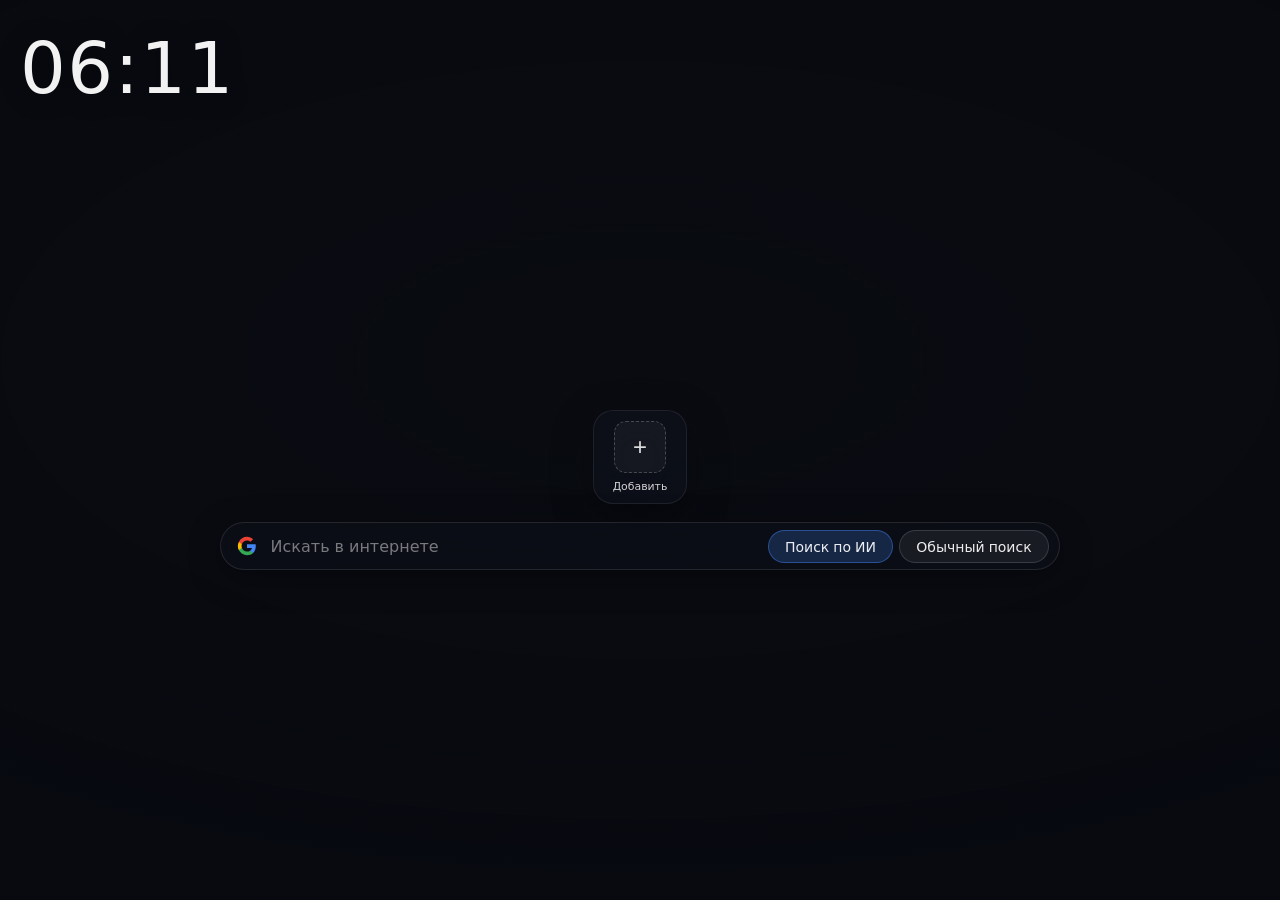
==== index.html @ e0226142 "chore: init" ====
<!DOCTYPE html>
<html lang="ru">
<head>
  <meta charset="utf-8">
  <meta name="viewport" content="width=device-width, initial-scale=1">
  <title>Новая вкладка</title>
  <meta name="description" content="Локальная стартовая страница: закладки, поиск, часы и фон.">
  <meta name="theme-color" content="#35363a">
  <meta name="apple-mobile-web-app-title" content="Новая вкладка">
  <meta property="og:title" content="Новая вкладка">
  <meta property="og:description" content="Локальная стартовая страница: закладки, поиск, часы и фон.">
  <meta property="og:type" content="website">
  <link rel="icon" href="favicon.svg" type="image/svg+xml">
  <link rel="dns-prefetch" href="https://picsum.photos">
  <link rel="preload" href="fonts/inter-latin.woff2" as="font" type="font/woff2" crossorigin>
  <link rel="stylesheet" href="css/main.css">
</head>
<body>
  <div id="bg-stack" aria-hidden="true">
    <div class="bg-layer" id="bg-0"></div>
    <div class="bg-layer" id="bg-1"></div>
  </div>
  <div class="bg-veil" aria-hidden="true"></div>

  <main class="layout">
    <time class="clock" id="clock" datetime=""></time>
    <script>
      (function () {
        var el = document.getElementById("clock");
        if (!el) return;
        var d = new Date();
        el.textContent =
          String(d.getHours()).padStart(2, "0") + ":" + String(d.getMinutes()).padStart(2, "0");
        try {
          el.setAttribute("datetime", d.toISOString());
        } catch (e) {}
      })();
    </script>
    <div class="v-spacer" aria-hidden="true"></div>

    <div class="cluster">
    <section class="dock" aria-label="Закладки">
      <!--STARTPAGE_BOOKMARKS-->
      <div class="bookmark-add-wrap">
        <button type="button" class="bookmark-add" id="btn-add-bookmark" title="Добавить закладку">+</button>
        <span class="bookmark-add-label">Добавить</span>
      </div>
    </section>

    <form class="search" id="search-form" action="#" method="get" autocomplete="off">
      <input class="search-input" id="search-q" type="search" name="q" placeholder="Искать в интернете" enterkeyhint="search">
      <div class="search-actions">
        <button type="submit" class="btn btn-primary" id="btn-ai" name="mode" value="ai">Поиск по ИИ</button>
        <button type="button" class="btn" id="btn-regular" value="regular">Обычный поиск</button>
      </div>
    </form>
    </div>

    <div class="v-spacer" aria-hidden="true"></div>

    <section class="stats" aria-label="Статистика">
      <h2 class="stats-title">Статистика</h2>
      <div class="stats-grid">
        <div class="stat">
          <span class="stat-value" id="stat-a">—</span>
          <span class="stat-label">Заблокировано трекеров</span>
        </div>
        <div class="stat">
          <span class="stat-value" id="stat-b">—</span>
          <span class="stat-label">Сэкономленный трафик</span>
        </div>
        <div class="stat">
          <span class="stat-value" id="stat-c">—</span>
          <span class="stat-label">Сэкономлено времени</span>
        </div>
      </div>
    </section>
  </main>

  <dialog class="modal" id="dlg-bookmark">
    <form class="modal-form" id="form-bookmark">
      <h3>Новая закладка</h3>
      <label>Название<input type="text" id="bm-title" required maxlength="32"></label>
      <label>Адрес (URL)<input type="text" id="bm-url" required placeholder="https://…" autocomplete="url"></label>
      <div class="modal-buttons">
        <button type="submit" value="ok" class="btn btn-primary">Сохранить</button>
        <button type="button" class="btn" id="bm-cancel">Отмена</button>
      </div>
    </form>
  </dialog>

  <script src="js/app.js" defer></script>
</body>
</html>
---- css/main.css ----
@font-face {
  font-family: Inter;
  font-style: normal;
  font-weight: 100 900;
  /* без swap: не подменяем метрики текста после первой отрисовки */
  font-display: optional;
  src: url("../fonts/inter-latin.woff2") format("woff2");
}

*,
*::before,
*::after {
  box-sizing: border-box;
  user-select: none;
  -webkit-user-select: none;
}

html,
body {
  height: 100%;
  margin: 0;
}

body {
  font-family: Inter, system-ui, -apple-system, "Segoe UI", Roboto, sans-serif;
  color: rgba(255, 255, 255, 0.95);
  background: #0a0c12;
  overflow-x: hidden;
}

#bg-stack {
  position: fixed;
  inset: 0;
  z-index: 0;
}

.bg-layer {
  position: absolute;
  inset: 0;
  background-size: cover;
  background-position: center;
  background-color: #0a0c12;
  opacity: 0;
  transform: scale(1.02);
  transition: opacity 0.7s ease, transform 1.2s ease;
  will-change: opacity;
}

.bg-layer.is-visible {
  opacity: 1;
  transform: scale(1);
}

.bg-veil {
  position: fixed;
  inset: 0;
  z-index: 1;
  background: radial-gradient(ellipse 120% 80% at 50% 40%, rgba(10, 12, 18, 0.35), rgba(6, 8, 14, 0.72));
  pointer-events: none;
}

.layout {
  position: relative;
  z-index: 2;
  min-height: 100%;
  display: flex;
  flex-direction: column;
  align-items: center;
  padding: 2rem 1.25rem 2.5rem;
}

.v-spacer {
  flex: 1 1 0;
  min-height: 1rem;
  width: 100%;
  pointer-events: none;
}

.cluster {
  display: flex;
  flex-direction: column;
  align-items: center;
  gap: 1.15rem;
  width: 100%;
  flex-shrink: 0;
}

.clock {
  align-self: flex-start;
  margin: 0 0 1rem;
  /* системный шрифт: не наследует Inter, нет FOUT при подгрузке woff2 */
  font-family: system-ui, -apple-system, "Segoe UI", Roboto, sans-serif;
  font-size: clamp(3rem, 8vw, 4.5rem);
  font-weight: 500;
  letter-spacing: 0.02em;
  line-height: 1;
  font-variant-numeric: tabular-nums;
  text-shadow: 0 2px 24px rgba(0, 0, 0, 0.45);
  /* резерв ширины под 88:88 — меньше сдвига до применения clamp */
  min-width: 5.5ch;
  display: inline-block;
}

.dock {
  display: flex;
  align-items: flex-end;
  gap: 2px;
  flex-wrap: wrap;
  justify-content: center;
  max-width: min(960px, 100%);
  padding: 0.65rem 0.75rem;
  margin: 0;
  border-radius: 1.25rem;
  background: rgba(18, 22, 32, 0.45);
  backdrop-filter: blur(18px) saturate(140%);
  -webkit-backdrop-filter: blur(18px) saturate(140%);
  border: 1px solid rgba(255, 255, 255, 0.08);
  box-shadow: 0 12px 40px rgba(0, 0, 0, 0.35);
}

.bookmarks {
  list-style: none;
  margin: 0;
  padding: 0;
  display: flex;
  flex-wrap: wrap;
  gap: 2px;
  justify-content: center;
}

/* Пустой список иначе участвует в gap у .dock и даёт лишний отступ перед «+» */
.bookmarks:empty {
  display: none;
}

.bookmark {
  position: relative;
  display: flex;
  flex-direction: column;
  align-items: center;
  gap: 0.35rem;
  width: 4.25rem;
  cursor: grab;
}

.bookmark--dragging {
  cursor: grabbing;
  opacity: 0.65;
}

/* Вертикальная черта слева/справа — ряд закладок горизонтальный */
.bookmark--drop-before::before,
.bookmark--drop-after::after {
  content: "";
  position: absolute;
  top: 0.2rem;
  bottom: 0.2rem;
  width: 2px;
  background: rgba(255, 255, 255, 0.5);
  border-radius: 1px;
  z-index: 3;
  pointer-events: none;
}

.bookmark--drop-before::before {
  left: 0;
}

.bookmark--drop-after::after {
  right: 0;
}

.bookmark-link {
  position: relative;
  display: flex;
  align-items: center;
  justify-content: center;
  width: 3.25rem;
  height: 3.25rem;
  border-radius: 0.75rem;
  background: rgba(255, 255, 255, 0.06);
  color: inherit;
  text-decoration: none;
  overflow: hidden;
  transition: background 0.15s ease, transform 0.15s ease, border-color 0.15s ease;
}

.bookmark-fallback {
  position: relative;
  z-index: 0;
  font-size: 1.15rem;
  font-weight: 600;
  line-height: 1;
}

.bookmark-icon {
  position: absolute;
  inset: 0;
  z-index: 1;
  width: 100%;
  height: 100%;
  padding: 10px;
  border-radius: 16px;
  overflow: hidden;
  object-fit: contain;
  opacity: 1;
  pointer-events: none;
}

.bookmark-link.has-icon .bookmark-fallback {
  opacity: 0;
  visibility: hidden;
}

.bookmark-link:hover {
  background: rgba(255, 255, 255, 0.12);
  border-color: rgba(255, 255, 255, 0.18);
  transform: translateY(-1px);
}

.bookmark-label {
  font-size: 0.68rem;
  color: rgba(255, 255, 255, 0.82);
  text-align: center;
  max-width: 100%;
  overflow: hidden;
  text-overflow: ellipsis;
  white-space: nowrap;
}

.bookmark-ctx {
  position: fixed;
  z-index: 10000;
  min-width: 10rem;
  padding: 0.25rem 0;
  border-radius: 0.5rem;
  background: rgba(26, 30, 42, 0.96);
  border: 1px solid rgba(255, 255, 255, 0.12);
  box-shadow: 0 12px 40px rgba(0, 0, 0, 0.45);
  backdrop-filter: blur(12px);
  -webkit-backdrop-filter: blur(12px);
}

.bookmark-ctx-item {
  display: block;
  width: 100%;
  margin: 0;
  padding: 0.55rem 1rem;
  border: none;
  background: transparent;
  color: rgba(255, 255, 255, 0.92);
  font: inherit;
  font-size: 0.9rem;
  text-align: left;
  cursor: pointer;
}

.bookmark-ctx-item:hover {
  background: rgba(255, 255, 255, 0.08);
}

.bookmark-add-wrap {
  display: flex;
  flex-direction: column;
  align-items: center;
  gap: 0.35rem;
  width: 4.25rem;
}

.bookmark-add-label {
  font-size: 0.68rem;
  color: rgba(255, 255, 255, 0.82);
  text-align: center;
  max-width: 100%;
  overflow: hidden;
  text-overflow: ellipsis;
  white-space: nowrap;
}

.bookmark-add {
  width: 3.25rem;
  height: 3.25rem;
  border-radius: 0.75rem;
  border: 1px dashed rgba(255, 255, 255, 0.22);
  background: rgba(255, 255, 255, 0.04);
  color: rgba(255, 255, 255, 0.85);
  font-size: 1.5rem;
  line-height: 1;
  cursor: pointer;
  transition: background 0.15s ease, border-color 0.15s ease;
  flex-shrink: 0;
}

.bookmark-add:hover {
  background: rgba(255, 255, 255, 0.1);
  border-color: rgba(255, 255, 255, 0.35);
}

.search {
  width: min(840px, 100%);
  display: flex;
  flex-direction: row;
  flex-wrap: nowrap;
  align-items: center;
  gap: 0.5rem;
  padding: 0.4rem 0.65rem 0.4rem 0.85rem;
  border-radius: 999px;
  background: rgba(16, 18, 26, 0.55);
  backdrop-filter: blur(20px) saturate(150%);
  -webkit-backdrop-filter: blur(20px) saturate(150%);
  border: 1px solid rgba(255, 255, 255, 0.1);
  box-shadow: 0 8px 32px rgba(0, 0, 0, 0.35);
}

.search-input {
  flex: 1 1 auto;
  min-width: 0;
  width: 0;
  border: none;
  background: transparent;
  color: #fff;
  font: inherit;
  font-size: 1rem;
  padding: 0.35rem 0.35rem 0.35rem 2.25rem;
  margin: 0;
  outline: none;
  background-image: url("data:image/svg+xml,%3Csvg xmlns='http://www.w3.org/2000/svg' width='20' height='20' viewBox='0 0 24 24'%3E%3Cpath fill='%234285F4' d='M22.56 12.25c0-.78-.07-1.53-.2-2.25H12v4.26h5.92c-.26 1.37-1.04 2.53-2.21 3.31v2.77h3.57c2.08-1.92 3.28-4.74 3.28-8.09z'/%3E%3Cpath fill='%2334A853' d='M12 23c2.97 0 5.46-.98 7.28-2.66l-3.57-2.77c-.98.66-2.23 1.06-3.71 1.06-2.86 0-5.29-1.93-6.16-4.53H2.18v2.84C3.99 20.53 7.7 23 12 23z'/%3E%3Cpath fill='%23FBBC05' d='M5.84 14.09c-.22-.66-.35-1.36-.35-2.09s.13-1.43.35-2.09V7.07H2.18C1.43 8.55 1 10.22 1 12s.43 3.45 1.18 4.93l2.85-2.22.81-.62z'/%3E%3Cpath fill='%23EA4335' d='M12 5.38c1.62 0 3.06.56 4.21 1.64l3.15-3.15C17.45 2.09 14.97 1 12 1 7.7 1 3.99 3.47 2.18 7.07l3.66 2.84c.87-2.6 3.3-4.53 6.16-4.53z'/%3E%3C/svg%3E");
  background-repeat: no-repeat;
  background-position: 0.15rem 50%;
  background-size: 20px 20px;
}

.search-input::placeholder {
  color: rgba(255, 255, 255, 0.45);
}

.search-actions {
  display: flex;
  flex-wrap: nowrap;
  align-items: center;
  gap: 0.4rem;
  flex-shrink: 0;
}

.btn {
  font: inherit;
  font-size: 0.875rem;
  font-weight: 500;
  padding: 0.45rem 1rem;
  border-radius: 999px;
  border: 1px solid rgba(255, 255, 255, 0.14);
  background: rgba(255, 255, 255, 0.06);
  color: rgba(255, 255, 255, 0.92);
  cursor: pointer;
  transition: background 0.15s ease, border-color 0.15s ease;
}

.btn:hover {
  background: rgba(255, 255, 255, 0.12);
  border-color: rgba(255, 255, 255, 0.22);
}

.btn-primary {
  background: rgba(66, 133, 244, 0.22);
  border-color: rgba(66, 133, 244, 0.45);
}

.btn-primary:hover {
  background: rgba(66, 133, 244, 0.32);
  border-color: rgba(66, 133, 244, 0.55);
}

body:not(.is-brave) .stats {
  display: none;
}

.stats {
  flex-shrink: 0;
  width: min(720px, 100%);
  padding: 1rem 1.25rem 1.1rem;
  border-radius: 1rem;
  background: rgba(18, 22, 32, 0.5);
  backdrop-filter: blur(16px) saturate(140%);
  -webkit-backdrop-filter: blur(16px) saturate(140%);
  border: 1px solid rgba(255, 255, 255, 0.08);
  box-shadow: 0 10px 36px rgba(0, 0, 0, 0.35);
  /* системный шрифт: цифры не «прыгают» при подгрузке Inter (как у .clock) */
  font-family: system-ui, -apple-system, "Segoe UI", Roboto, sans-serif;
}

.stats-title {
  margin: 0 0 0.75rem;
  font-size: 0.7rem;
  font-weight: 600;
  text-transform: uppercase;
  color: rgba(255, 255, 255, 0.55);
  text-align: center;
}

.stats-grid {
  display: grid;
  grid-template-columns: repeat(3, 1fr);
  gap: 0.75rem;
  text-align: center;
}

.stat-value {
  display: block;
  font-size: 24px;
  font-weight: 600;
  font-variant-numeric: tabular-nums;
  margin-bottom: -4px;
}

.stat-label {
  font-size: 0.72rem;
  line-height: 1.35;
  color: rgba(255, 255, 255, 0.55);
}

#stat-a {
  color: #ff8258;
}

#stat-b {
  color: #a1a2ff;
}

.modal {
  border: none;
  border-radius: 1rem;
  padding: 0;
  background: rgba(22, 26, 38, 0.96);
  color: #fff;
  box-shadow: 0 24px 64px rgba(0, 0, 0, 0.55);
  max-width: min(400px, 92vw);
}

.modal::backdrop {
  background: rgba(0, 0, 0, 0.55);
  backdrop-filter: blur(4px);
}

.modal-form {
  padding: 1.25rem 1.35rem;
  display: flex;
  flex-direction: column;
  gap: 0.85rem;
}

.modal-form h3 {
  margin: 0;
  font-size: 1.05rem;
  font-weight: 600;
}

.modal-form label {
  display: flex;
  flex-direction: column;
  gap: 0.35rem;
  font-size: 0.8rem;
  color: rgba(255, 255, 255, 0.65);
}

.modal-form input {
  font: inherit;
  padding: 0.5rem 0.65rem;
  border-radius: 0.5rem;
  border: 1px solid rgba(255, 255, 255, 0.12);
  background: rgba(0, 0, 0, 0.25);
  color: #fff;
}

.modal-buttons {
  display: flex;
  gap: 0.5rem;
  justify-content: flex-end;
  margin-top: 0.35rem;
}

@media (max-width: 520px) {
  .stats-grid {
    grid-template-columns: 1fr;
  }

  .clock {
    align-self: center;
  }

  .layout {
    padding-top: 1.25rem;
  }

  .search {
    gap: 0.35rem;
    padding-left: 0.55rem;
    padding-right: 0.45rem;
  }

  .search .btn {
    font-size: 0.8125rem;
    padding: 0.38rem 0.65rem;
  }
}
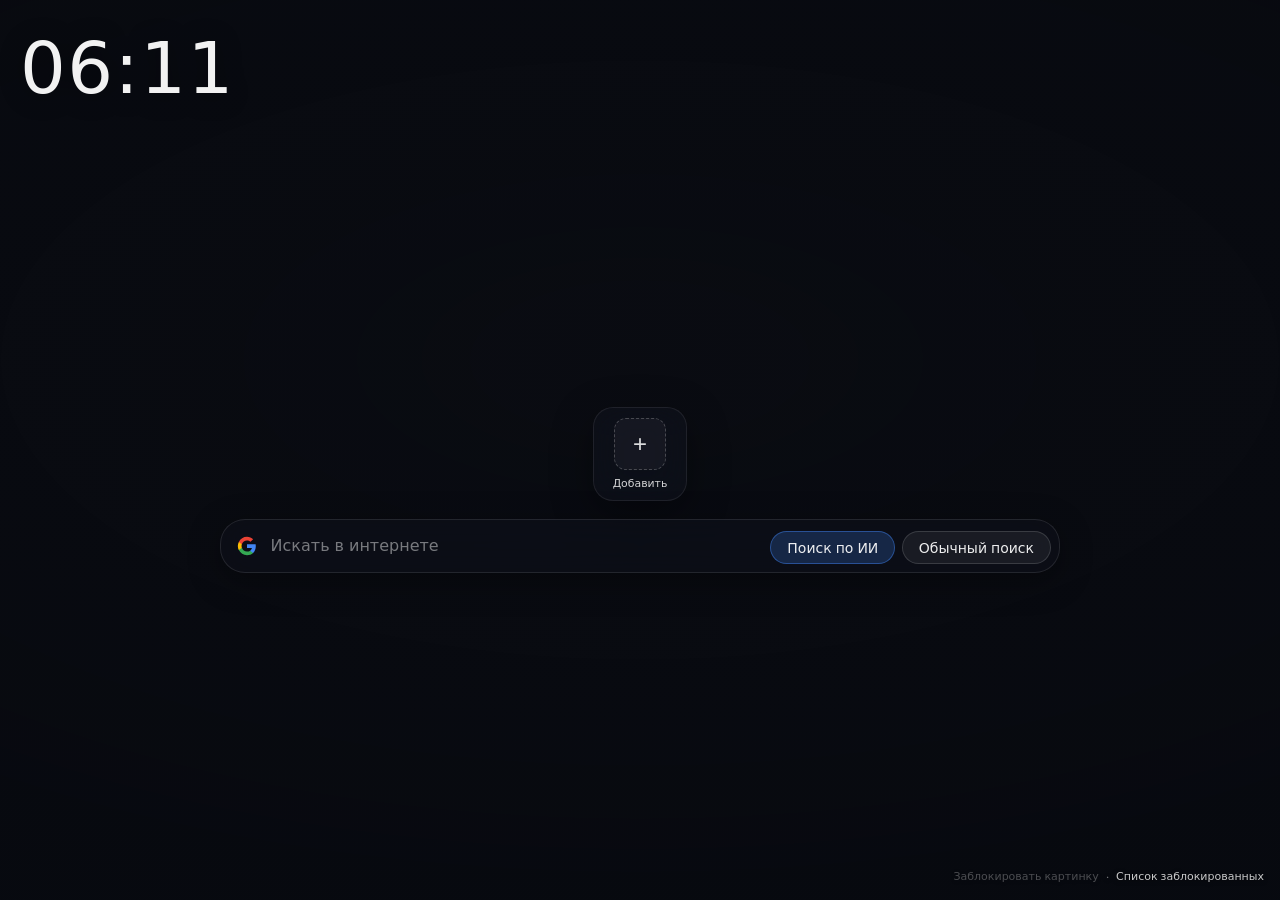
==== commit ad0e48e5: "feat: block unwanted backgrounds" ====
--- a/index.html
+++ b/index.html
@@ -13,7 +13,7 @@
   <link rel="icon" href="favicon.svg" type="image/svg+xml">
   <link rel="dns-prefetch" href="https://picsum.photos">
   <link rel="preload" href="fonts/inter-latin.woff2" as="font" type="font/woff2" crossorigin>
-  <link rel="stylesheet" href="css/main.css">
+  <link rel="stylesheet" href="css/main.css?v=7">
 </head>
 <body>
   <div id="bg-stack" aria-hidden="true">
@@ -24,18 +24,7 @@
 
   <main class="layout">
     <time class="clock" id="clock" datetime=""></time>
-    <script>
-      (function () {
-        var el = document.getElementById("clock");
-        if (!el) return;
-        var d = new Date();
-        el.textContent =
-          String(d.getHours()).padStart(2, "0") + ":" + String(d.getMinutes()).padStart(2, "0");
-        try {
-          el.setAttribute("datetime", d.toISOString());
-        } catch (e) {}
-      })();
-    </script>
+    <script src="js/clock-boot.js"></script>
     <div class="v-spacer" aria-hidden="true"></div>
 
     <div class="cluster">
@@ -47,13 +36,34 @@
       </div>
     </section>
 
-    <form class="search" id="search-form" action="#" method="get" autocomplete="off">
-      <input class="search-input" id="search-q" type="search" name="q" placeholder="Искать в интернете" enterkeyhint="search">
-      <div class="search-actions">
-        <button type="submit" class="btn btn-primary" id="btn-ai" name="mode" value="ai">Поиск по ИИ</button>
-        <button type="button" class="btn" id="btn-regular" value="regular">Обычный поиск</button>
-      </div>
-    </form>
+    <div class="search-anchor">
+      <form class="search" id="search-form" action="#" method="get" autocomplete="off">
+        <div class="search-field">
+          <div class="search-input-wrap">
+            <div class="search-ghost" id="search-ghost" aria-hidden="true"></div>
+            <textarea
+            class="search-input"
+            id="search-q"
+            name="q"
+            rows="1"
+            autofocus
+            placeholder="Искать в интернете"
+            spellcheck="true"
+            autocomplete="off"
+            aria-label="Поисковый запрос"
+            aria-controls="search-suggestions"
+            aria-expanded="false"
+            aria-autocomplete="list"
+          ></textarea>
+          </div>
+        </div>
+        <div class="search-actions">
+          <button type="submit" class="btn btn-primary" id="btn-ai" name="mode" value="ai" tabindex="-1" title="Ctrl+Enter">Поиск по ИИ</button>
+          <button type="button" class="btn" id="btn-regular" value="regular" tabindex="-1" title="Ctrl+Shift+Enter">Обычный поиск</button>
+        </div>
+      </form>
+      <ul id="search-suggestions" class="search-suggestions" role="listbox" hidden></ul>
+    </div>
     </div>
 
     <div class="v-spacer" aria-hidden="true"></div>
@@ -89,6 +99,23 @@
     </form>
   </dialog>
 
-  <script src="js/app.js" defer></script>
+  <div class="bg-controls" aria-label="Управление фоном">
+    <button type="button" class="bg-ctrl-link" id="btn-bg-block" disabled title="Не показывать эту картинку">Заблокировать картинку</button>
+    <span class="bg-ctrl-sep" aria-hidden="true">·</span>
+    <button type="button" class="bg-ctrl-link" id="btn-bg-blocked-list">Список заблокированных</button>
+  </div>
+
+  <dialog class="modal modal-wide" id="dlg-bg-blocked">
+    <div class="modal-form">
+      <h3>Заблокированные картинки</h3>
+      <p class="bg-blocked-empty" id="bg-blocked-empty" hidden>Нет заблокированных картинок</p>
+      <div class="bg-blocked-grid" id="bg-blocked-grid"></div>
+      <div class="modal-buttons">
+        <button type="button" class="btn" id="bg-blocked-close">Закрыть</button>
+      </div>
+    </div>
+  </dialog>
+
+  <script src="js/app.js?v=9" defer></script>
 </body>
 </html>
--- a/css/main.css
+++ b/css/main.css
@@ -296,15 +296,20 @@
   border-color: rgba(255, 255, 255, 0.35);
 }
 
+.search-anchor {
+  position: relative;
+  width: min(840px, 100%);
+}
+
 .search {
-  width: min(840px, 100%);
+  width: 100%;
   display: flex;
   flex-direction: row;
   flex-wrap: nowrap;
-  align-items: center;
+  align-items: flex-end;
   gap: 0.5rem;
-  padding: 0.4rem 0.65rem 0.4rem 0.85rem;
-  border-radius: 999px;
+  padding: 0.5rem 0.5rem 0.5rem 0.85rem;
+  border-radius: 25px;
   background: rgba(16, 18, 26, 0.55);
   backdrop-filter: blur(20px) saturate(150%);
   -webkit-backdrop-filter: blur(20px) saturate(150%);
@@ -312,22 +317,178 @@
   box-shadow: 0 8px 32px rgba(0, 0, 0, 0.35);
 }
 
-.search-input {
+.search-field {
   flex: 1 1 auto;
   min-width: 0;
-  width: 0;
+}
+
+.search-input-wrap {
+  position: relative;
+}
+
+.search-ghost {
+  position: absolute;
+  left: 2.25rem;
+  top: 0.35rem;
+  right: 0.35rem;
+  z-index: 0;
+  pointer-events: none;
+  font: inherit;
+  font-size: 1rem;
+  line-height: 1.4;
+  white-space: nowrap;
+  overflow: hidden;
+  text-overflow: clip;
+}
+
+.search-ghost-prefix {
+  color: transparent;
+}
+
+.search-ghost-rest {
+  color: rgba(255, 255, 255, 0.38);
+}
+
+.search-suggestions {
+  position: absolute;
+  z-index: 50;
+  left: 0;
+  right: 0;
+  top: calc(100% + 0.75rem);
+  box-sizing: border-box;
+  margin: 0;
+  padding: 0.35rem 0;
+  list-style: none;
+  border-radius: 14px;
+  background: rgba(16, 18, 26, 0.96);
+  border: 1px solid rgba(255, 255, 255, 0.12);
+  box-shadow: 0 12px 40px rgba(0, 0, 0, 0.45);
+  max-height: min(320px, 42vh);
+  overflow-y: auto;
+  scrollbar-width: thin;
+  scrollbar-color: rgba(255, 255, 255, 0.2) transparent;
+}
+
+.search-suggestions::-webkit-scrollbar {
+  width: 5px;
+}
+
+.search-suggestions::-webkit-scrollbar-track {
+  background: transparent;
+  margin: 6px 0;
+}
+
+.search-suggestions::-webkit-scrollbar-thumb {
+  background: rgba(255, 255, 255, 0.16);
+  border-radius: 4px;
+}
+
+.search-suggestions::-webkit-scrollbar-thumb:hover {
+  background: rgba(255, 255, 255, 0.26);
+}
+
+.search-suggestion-icon-slot {
+  width: 20px;
+  height: 20px;
+  flex-shrink: 0;
+  display: flex;
+  align-items: center;
+  justify-content: center;
+}
+
+.search-suggestion {
+  display: flex;
+  align-items: center;
+  gap: 0.65rem;
+  padding: 0.45rem 0.75rem;
+  cursor: pointer;
+}
+
+.search-suggestion.is-active,
+.search-suggestion:hover {
+  background: rgba(255, 255, 255, 0.08);
+}
+
+.search-suggestion-icon {
+  width: 20px;
+  height: 20px;
+  flex-shrink: 0;
+  border-radius: 4px;
+  object-fit: contain;
+  background: rgba(255, 255, 255, 0.06);
+}
+
+.search-suggestion-icon--letter {
+  display: grid;
+  place-items: center;
+  font-size: 0.65rem;
+  font-weight: 600;
+  color: rgba(255, 255, 255, 0.75);
+  text-transform: uppercase;
+}
+
+.search-suggestion-body {
+  min-width: 0;
+  display: flex;
+  flex-direction: column;
+  gap: 0.1rem;
+}
+
+.search-suggestion-label {
+  color: rgba(255, 255, 255, 0.95);
+  font-size: 0.9rem;
+  white-space: nowrap;
+  overflow: hidden;
+  text-overflow: ellipsis;
+}
+
+.search-suggestion-hint {
+  color: rgba(255, 255, 255, 0.45);
+  font-size: 0.75rem;
+  white-space: nowrap;
+  overflow: hidden;
+  text-overflow: ellipsis;
+}
+
+.search-input {
+  position: relative;
+  z-index: 1;
+  display: block;
+  width: 100%;
+  min-width: 0;
+  box-sizing: border-box;
+  min-height: 2.25rem;
+  max-height: 9rem;
+  resize: none;
+  overflow: hidden;
   border: none;
   background: transparent;
   color: #fff;
   font: inherit;
   font-size: 1rem;
+  line-height: 1.4;
   padding: 0.35rem 0.35rem 0.35rem 2.25rem;
   margin: 0;
   outline: none;
+  white-space: pre-wrap;
+  overflow-wrap: break-word;
+  word-break: break-word;
+  scrollbar-width: none;
+  -ms-overflow-style: none;
   background-image: url("data:image/svg+xml,%3Csvg xmlns='http://www.w3.org/2000/svg' width='20' height='20' viewBox='0 0 24 24'%3E%3Cpath fill='%234285F4' d='M22.56 12.25c0-.78-.07-1.53-.2-2.25H12v4.26h5.92c-.26 1.37-1.04 2.53-2.21 3.31v2.77h3.57c2.08-1.92 3.28-4.74 3.28-8.09z'/%3E%3Cpath fill='%2334A853' d='M12 23c2.97 0 5.46-.98 7.28-2.66l-3.57-2.77c-.98.66-2.23 1.06-3.71 1.06-2.86 0-5.29-1.93-6.16-4.53H2.18v2.84C3.99 20.53 7.7 23 12 23z'/%3E%3Cpath fill='%23FBBC05' d='M5.84 14.09c-.22-.66-.35-1.36-.35-2.09s.13-1.43.35-2.09V7.07H2.18C1.43 8.55 1 10.22 1 12s.43 3.45 1.18 4.93l2.85-2.22.81-.62z'/%3E%3Cpath fill='%23EA4335' d='M12 5.38c1.62 0 3.06.56 4.21 1.64l3.15-3.15C17.45 2.09 14.97 1 12 1 7.7 1 3.99 3.47 2.18 7.07l3.66 2.84c.87-2.6 3.3-4.53 6.16-4.53z'/%3E%3C/svg%3E");
   background-repeat: no-repeat;
-  background-position: 0.15rem 50%;
+  background-position: 0.15rem 0.45rem;
   background-size: 20px 20px;
+}
+
+.search-input::-webkit-scrollbar {
+  display: none;
+  width: 0;
+  height: 0;
+}
+
+.search-input::-webkit-resizer {
+  display: none !important;
 }
 
 .search-input::placeholder {
@@ -478,6 +639,141 @@
   margin-top: 0.35rem;
 }
 
+.modal-wide {
+  width: min(920px, 94vw);
+  max-width: min(920px, 94vw);
+}
+
+#dlg-bg-blocked .modal-form {
+  min-width: 0;
+}
+
+.bg-controls {
+  position: fixed;
+  right: 1rem;
+  bottom: 1rem;
+  z-index: 3;
+  display: flex;
+  flex-direction: row;
+  align-items: center;
+  gap: 0.45rem;
+}
+
+.bg-ctrl-link {
+  font: inherit;
+  font-size: 11px;
+  line-height: 1.2;
+  padding: 0;
+  border: none;
+  background: none;
+  color: rgba(255, 255, 255, 0.78);
+  text-shadow: 0 1px 4px rgba(0, 0, 0, 0.65);
+  cursor: pointer;
+  transition: color 0.15s ease, opacity 0.15s ease;
+}
+
+.bg-ctrl-link:hover:not(:disabled) {
+  color: rgba(255, 255, 255, 0.95);
+}
+
+.bg-ctrl-link:disabled {
+  opacity: 0.35;
+  cursor: default;
+}
+
+.bg-ctrl-sep {
+  font-size: 11px;
+  color: rgba(255, 255, 255, 0.45);
+  text-shadow: 0 1px 4px rgba(0, 0, 0, 0.65);
+  user-select: none;
+}
+
+.bg-blocked-empty {
+  margin: 0;
+  font-size: 0.85rem;
+  color: rgba(255, 255, 255, 0.55);
+}
+
+.bg-blocked-grid {
+  display: grid;
+  grid-template-columns: repeat(auto-fill, minmax(180px, 1fr));
+  gap: 0.65rem;
+  max-height: min(62vh, 520px);
+  overflow-y: auto;
+  overflow-x: hidden;
+  padding: 0.1rem 0.35rem 0.1rem 0;
+  scrollbar-width: thin;
+  scrollbar-color: rgba(255, 255, 255, 0.18) transparent;
+}
+
+.bg-blocked-grid::-webkit-scrollbar {
+  width: 5px;
+}
+
+.bg-blocked-grid::-webkit-scrollbar-track {
+  background: transparent;
+  margin: 4px 0;
+}
+
+.bg-blocked-grid::-webkit-scrollbar-thumb {
+  background: rgba(255, 255, 255, 0.14);
+  border-radius: 4px;
+}
+
+.bg-blocked-grid::-webkit-scrollbar-thumb:hover {
+  background: rgba(255, 255, 255, 0.24);
+}
+
+.bg-blocked-item {
+  display: flex;
+  flex-direction: column;
+  gap: 0.35rem;
+  min-width: 0;
+  padding: 0.45rem;
+  border-radius: 0.55rem;
+  border: 1px solid rgba(255, 255, 255, 0.08);
+  background: rgba(0, 0, 0, 0.18);
+}
+
+.bg-blocked-thumb {
+  aspect-ratio: 16 / 10;
+  border-radius: 0.35rem;
+  background: rgba(255, 255, 255, 0.06) center / cover no-repeat;
+  background-color: rgba(255, 255, 255, 0.06);
+  overflow: hidden;
+}
+
+.bg-blocked-thumb-img {
+  width: 100%;
+  height: 100%;
+  object-fit: cover;
+  display: block;
+}
+
+.bg-blocked-id {
+  font-size: 0.62rem;
+  font-family: ui-monospace, monospace;
+  color: rgba(255, 255, 255, 0.45);
+  overflow: hidden;
+  text-overflow: ellipsis;
+  white-space: nowrap;
+}
+
+.bg-blocked-unblock {
+  font: inherit;
+  font-size: 0.68rem;
+  padding: 0.25rem 0;
+  border: none;
+  background: none;
+  color: rgba(255, 255, 255, 0.65);
+  cursor: pointer;
+  text-align: left;
+}
+
+.bg-blocked-unblock:hover {
+  color: rgba(255, 255, 255, 0.92);
+}
+
 @media (max-width: 520px) {
   .stats-grid {
     grid-template-columns: 1fr;
